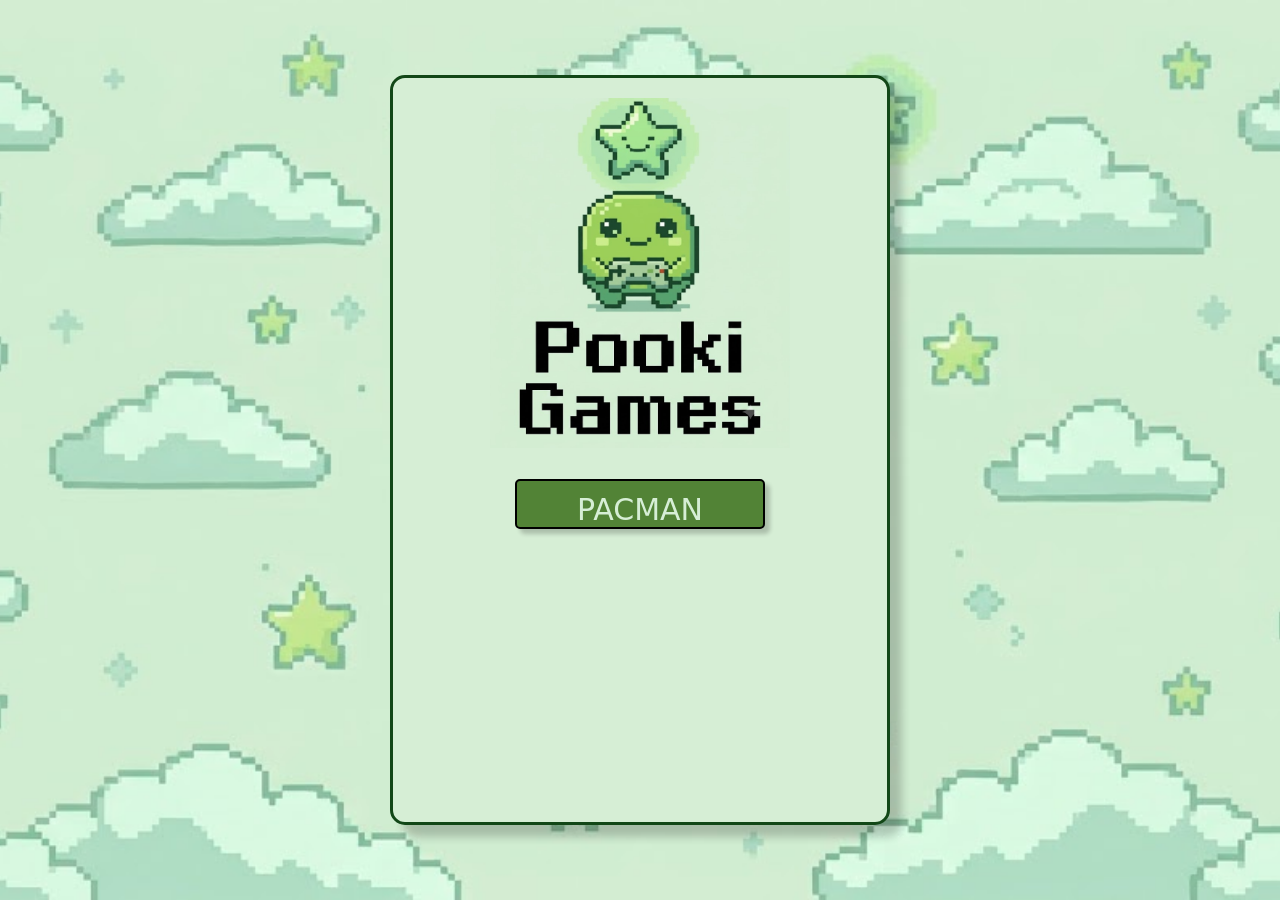
==== index.html @ 6af7a5e0 "Add: Initial files for the project." ====
<!DOCTYPE html>
<html lang="en">
<head>
    <meta charset="UTF-8">
    <meta name="viewport" content="width=device-width, initial-scale=1.0">
    <title>Pooki Games</title>
    <link href="https://cdn.jsdelivr.net/npm/bootstrap@5.3.3/dist/css/bootstrap.min.css" rel="stylesheet" integrity="sha384-NZz1Q1jRmKV9bP5t6I3sh5v5I3kY9tjxNo53pXJc6FYMhKPkfiOGPcH0POZ2HB1S" crossorigin="anonymous">
    <link rel="stylesheet" href="main.css">
</head>
<body class="body">

    <div class="card text-center">
        <img id="logo" src="src/logo.jpg" class="card-img-top" alt="logo">
        <div class="card-body">
            <button id="pacman-btn" class="btn btn-primary">
                <a href="pacman/pacman.html" style="color: inherit; text-decoration: none;">PACMAN</a>
            </button>
        </div>
    </div>

    <script src="https://cdn.jsdelivr.net/npm/bootstrap@5.3.3/dist/js/bootstrap.bundle.min.js" integrity="sha384-YvpcrYf0tY3lHB60NNkmXc5s9fDVZLESaAA55NDzOxhy9GkcIdslK1eN7N6jIeHz" crossorigin="anonymous"></script>
</body>
</html>
---- main.css ----
.body {
    background-image: url('src/indexBackground.jpg');
    background-size: cover;
    background-position: center;
    min-height: 100vh;
    display: flex;
    justify-content: center;
    align-items: center;
    margin: 0;
}

.card {
    background-color: #d6eed5;
    height: 750px;
    width: 500px;
    display: flex;
    flex-direction: column;
    align-items: center;
    justify-content: flex-start;
    padding-top: 20px;
    border: 3px solid #124717;
    border-radius: 15px;
    box-shadow: 12px 12px 9px rgba(0, 0, 0, 0.2);
}

.card-body {
    display: flex;
    flex-direction: column;
    gap: 1rem;
}

.card-img-top {
    width: 300px;
    height: 350px;
}

#pacman-btn {
    background-color: #528336;
    color: #d6eed5;
    width: 250px;
    height: 50px;
    border: solid 2px black;
    margin-top: 15px;
    font-size: 30px;
    cursor: pointer;
    border-radius: 5px;
    box-shadow: 5px 5px 4px rgba(0, 0, 0, 0.2);
}

#pacman-btn:hover {
    transform: scale(1.05);
}
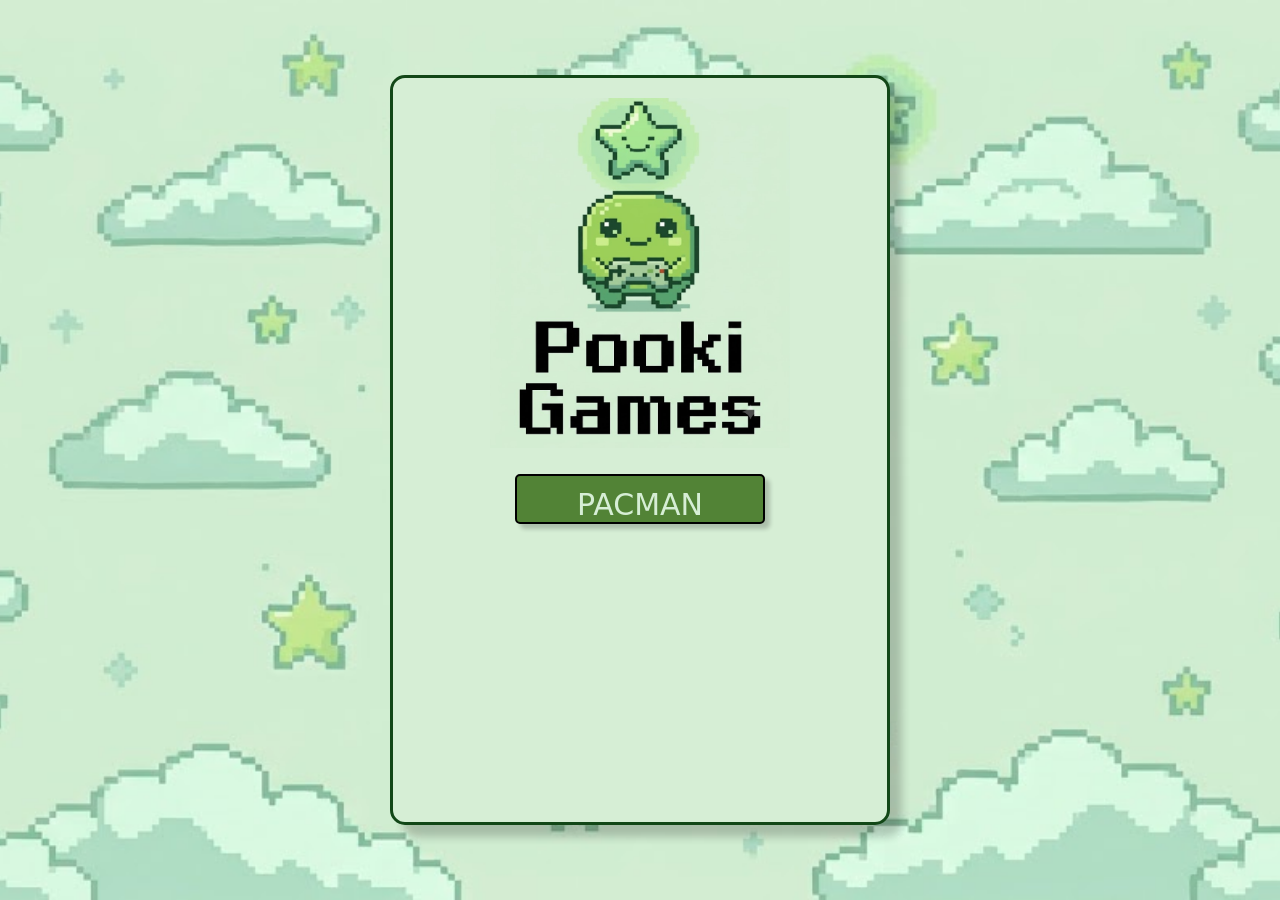
==== commit 10bd2fd2: "Refactor: Move buttons logic to js files." ====
--- a/index.html
+++ b/index.html
@@ -13,11 +13,12 @@
         <img id="logo" src="src/logo.jpg" class="card-img-top" alt="logo">
         <div class="card-body">
             <button id="pacman-btn" class="btn btn-primary">
-                <a href="pacman/pacman.html" style="color: inherit; text-decoration: none;">PACMAN</a>
+                PACMAN
             </button>
         </div>
     </div>
 
+    <script src="index.js"></script>
     <script src="https://cdn.jsdelivr.net/npm/bootstrap@5.3.3/dist/js/bootstrap.bundle.min.js" integrity="sha384-YvpcrYf0tY3lHB60NNkmXc5s9fDVZLESaAA55NDzOxhy9GkcIdslK1eN7N6jIeHz" crossorigin="anonymous"></script>
 </body>
-</html>+</html>
--- a/main.css
+++ b/main.css
@@ -4,6 +4,7 @@
     background-position: center;
     min-height: 100vh;
     display: flex;
+    flex-direction: column;
     justify-content: center;
     align-items: center;
     margin: 0;
@@ -34,19 +35,45 @@
     height: 350px;
 }
 
-#pacman-btn {
+#pacman-btn,
+#back-btn {
     background-color: #528336;
     color: #d6eed5;
     width: 250px;
     height: 50px;
     border: solid 2px black;
-    margin-top: 15px;
+    margin-top: 10px;
     font-size: 30px;
     cursor: pointer;
     border-radius: 5px;
     box-shadow: 5px 5px 4px rgba(0, 0, 0, 0.2);
 }
 
-#pacman-btn:hover {
+#pacman-btn:hover,
+#back-btn:hover {
     transform: scale(1.05);
-}+}
+
+#pacman-btn:active,
+#back-btn:active {
+    transform: scale(0.95);
+
+}
+
+#gameCanvas {
+    background-color: black;
+    width: 960px;
+    height: 720px;
+    display: block;
+    margin: 0 auto;
+}
+
+
+#pacman-title {
+    width: 400px;
+    height: auto;
+    display: block;
+    margin: 0 auto;
+    padding-bottom: 4px;
+}
+
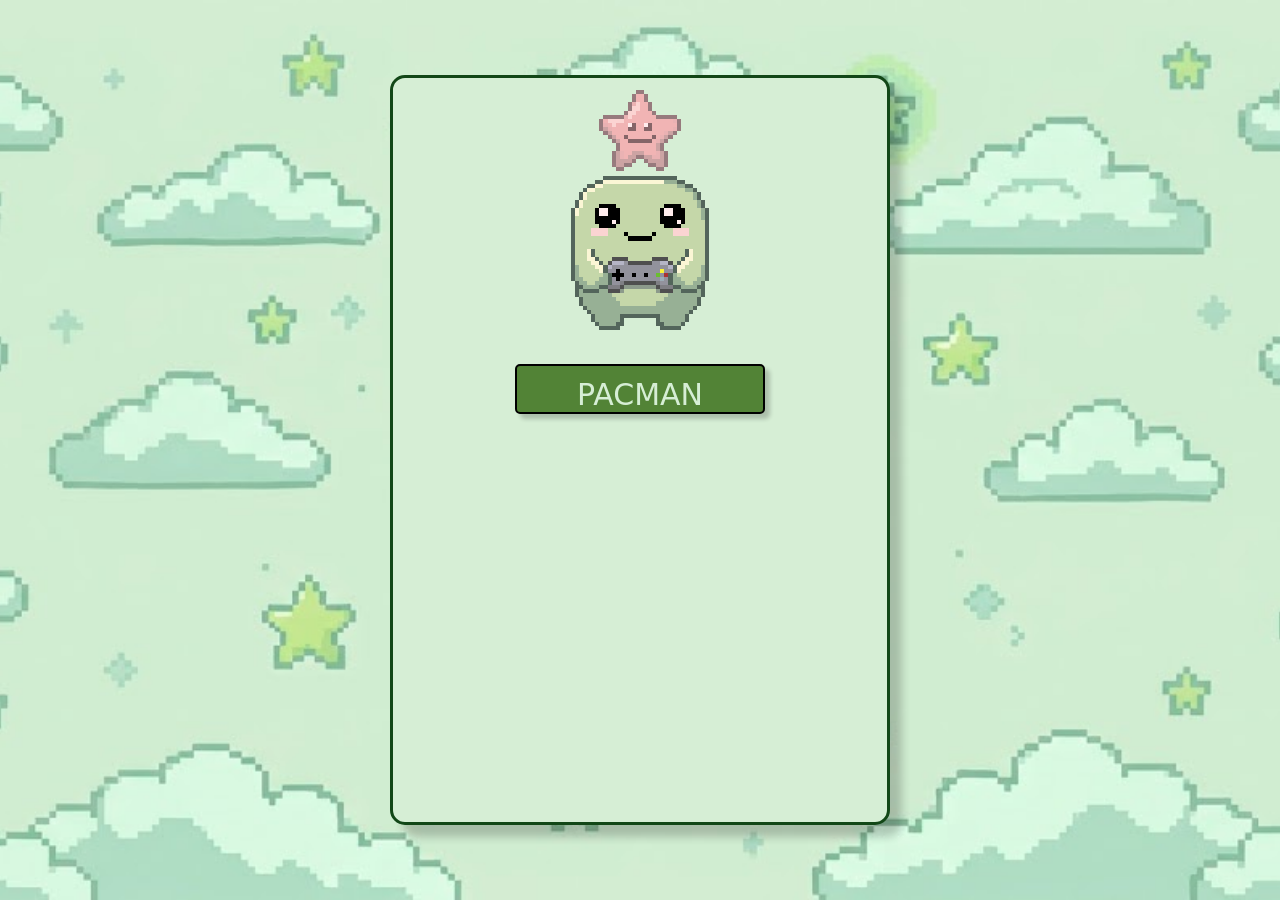
==== commit 24a2ef66: "Feat: new source images that I made by myself so there's no AI in the project." ====
--- a/index.html
+++ b/index.html
@@ -4,13 +4,14 @@
     <meta charset="UTF-8">
     <meta name="viewport" content="width=device-width, initial-scale=1.0">
     <title>Pooki Games</title>
+    <link rel="icon" type="image/x-icon" href="src/fav-icon.svg">
     <link href="https://cdn.jsdelivr.net/npm/bootstrap@5.3.3/dist/css/bootstrap.min.css" rel="stylesheet" integrity="sha384-NZz1Q1jRmKV9bP5t6I3sh5v5I3kY9tjxNo53pXJc6FYMhKPkfiOGPcH0POZ2HB1S" crossorigin="anonymous">
     <link rel="stylesheet" href="main.css">
 </head>
-<body class="body">
+<body id="index-body" class="body">
 
     <div class="card text-center">
-        <img id="logo" src="src/logo.jpg" class="card-img-top" alt="logo">
+        <img id="logo" src="src/logo.svg" class="card-img-top" alt="logo">
         <div class="card-body">
             <button id="pacman-btn" class="btn btn-primary">
                 PACMAN
--- a/main.css
+++ b/main.css
@@ -6,8 +6,11 @@
     display: flex;
     flex-direction: column;
     justify-content: center;
+    margin: 0;
+}
+
+#index-body {
     align-items: center;
-    margin: 0;
 }
 
 .card {
@@ -18,7 +21,6 @@
     flex-direction: column;
     align-items: center;
     justify-content: flex-start;
-    padding-top: 20px;
     border: 3px solid #124717;
     border-radius: 15px;
     box-shadow: 12px 12px 9px rgba(0, 0, 0, 0.2);
@@ -31,12 +33,12 @@
 }
 
 .card-img-top {
-    width: 300px;
-    height: 350px;
+    width: 260px;
+    height: auto;
 }
 
 #pacman-btn,
-#back-btn {
+#home-page-btn {
     background-color: #528336;
     color: #d6eed5;
     width: 250px;
@@ -50,30 +52,59 @@
 }
 
 #pacman-btn:hover,
-#back-btn:hover {
+#home-page-btn:hover {
     transform: scale(1.05);
 }
 
 #pacman-btn:active,
-#back-btn:active {
+#home-page-btn:active {
     transform: scale(0.95);
 
 }
 
+.pacman-page {
+    overflow: hidden;
+    min-height: 85vh;
+    padding: 0;
+}
+
+.pacman-page .wrapper {
+    display: flex;
+    flex-direction: column;
+    align-items: flex-start;
+    justify-content: center;
+    margin: 0;
+    padding: 0 1rem 0 0;
+}
+
+.pacman-page .col-6 {
+    display: flex;
+    align-items: center;
+    justify-content: center;
+}
+
 #gameCanvas {
-    background-color: black;
-    width: 960px;
-    height: 720px;
+    height: 100%;
+    max-height: 100vh;
+    width: 100%;
+    max-width: 100%;
+    image-rendering: pixelated;
     display: block;
     margin: 0 auto;
+    object-fit: contain;
 }
 
 
 #pacman-title {
-    width: 400px;
+    width: 320px;
+    max-width: 100%;
     height: auto;
     display: block;
-    margin: 0 auto;
+    margin: 0 0 1rem 0;
     padding-bottom: 4px;
 }
 
+.pacman-page #home-page-btn {
+    margin: 0;
+}
+
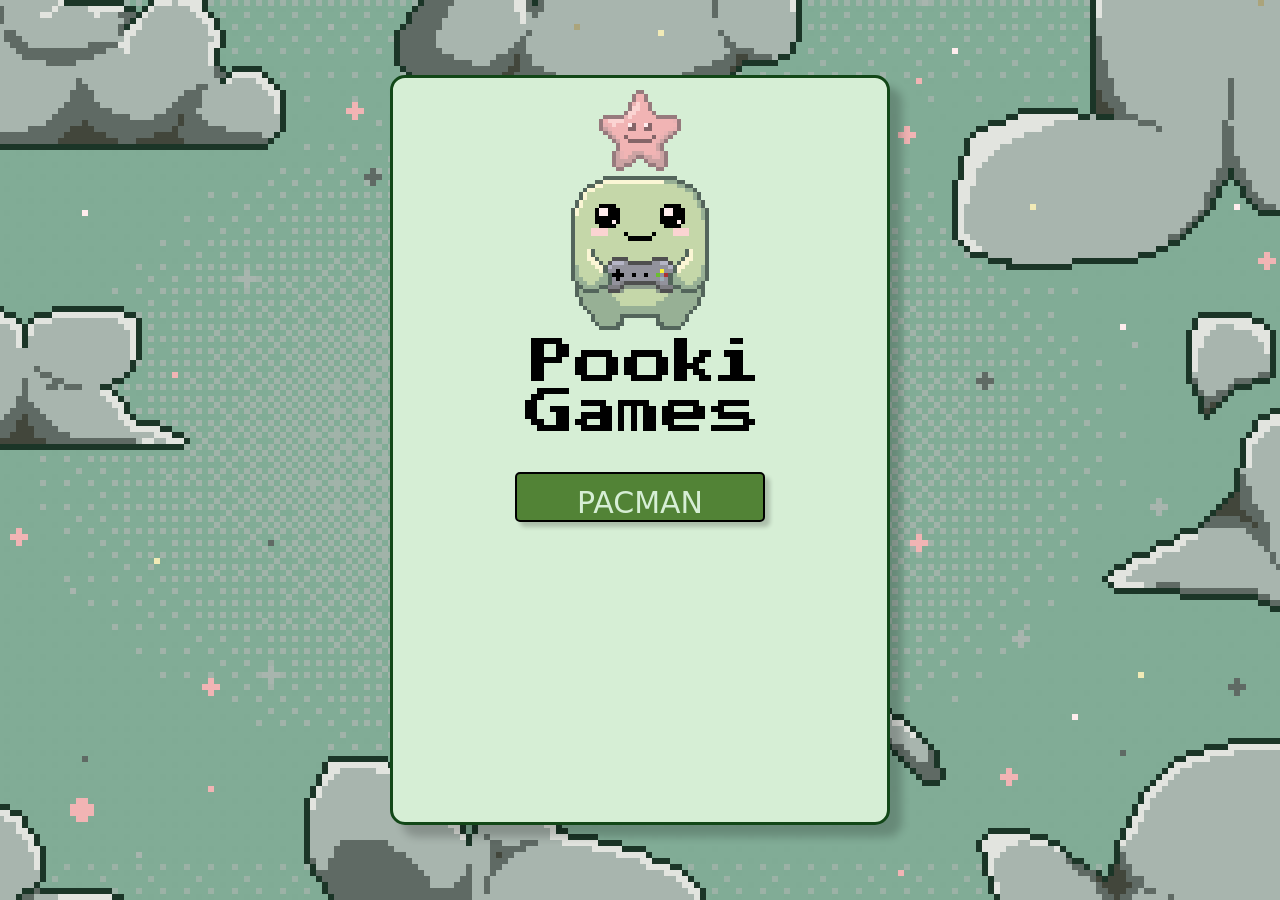
==== commit e29c5327: "Refactor: a failed attempt to create a background on my own." ====
--- a/index.html
+++ b/index.html
@@ -12,6 +12,7 @@
 
     <div class="card text-center">
         <img id="logo" src="src/logo.svg" class="card-img-top" alt="logo">
+        <img id="logo-text" src="src/text-logo.svg" class="card-img-top" alt="logo text">
         <div class="card-body">
             <button id="pacman-btn" class="btn btn-primary">
                 PACMAN
--- a/main.css
+++ b/main.css
@@ -1,6 +1,6 @@
 .body {
-    background-image: url('src/indexBackground.jpg');
-    background-size: cover;
+    background-image: url('src/background.svg');
+    background-size: 1920px;
     background-position: center;
     min-height: 100vh;
     display: flex;
@@ -35,6 +35,12 @@
 .card-img-top {
     width: 260px;
     height: auto;
+}
+
+#logo-text {
+    width: 230px;
+    height: auto;
+    padding-bottom: 15px;
 }
 
 #pacman-btn,
